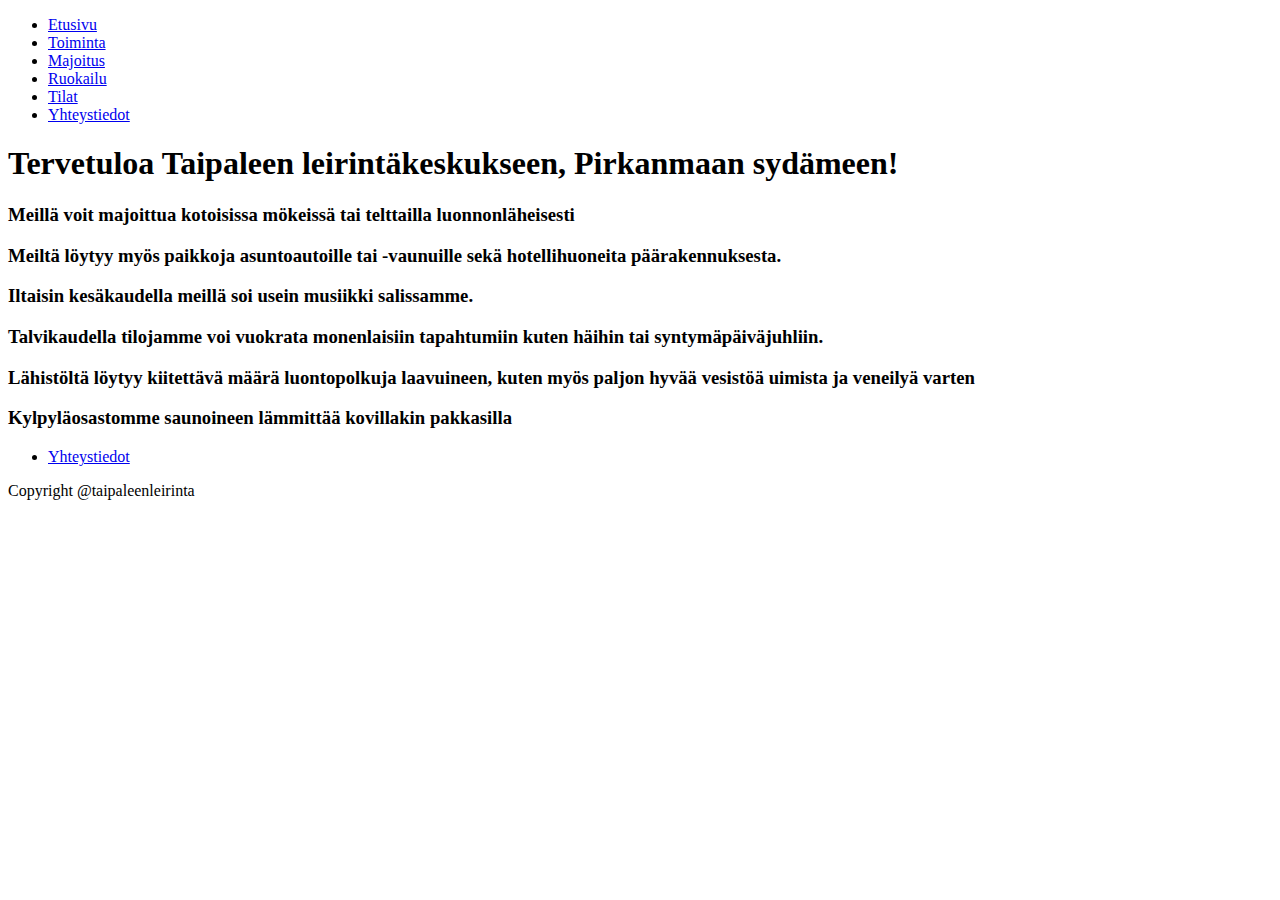
==== index.HTML @ a53e58a3 "Rakennetta etusivulle" ====
<!DOCTYPE html>
<html lang="fi">
<head>
    <meta charset="UTF-8">
    <meta name="viewport" content="width=device-width, initial-scale=1.0">
    <title>Taipleen leirintäkeskus etusivu</title>
    <link rel="stylesheet" href="taipaletyyli.CSS">
</head>
<body><header>
        <nav class="navbar-horizontal">
        <ul>
            <li><a href="#">Etusivu</a></li>
            <li><a href="#">Toiminta</a></li>
            <li><a href="#">Majoitus</a></li>
            <li><a href="#">Ruokailu</a></li>
            <li><a href="#">Tilat</a></li>
            <li><a href="#">Yhteystiedot</a></li>
        </ul>
        </nav>
</header>
<main>
        
        <h1>Tervetuloa Taipaleen leirintäkeskukseen, Pirkanmaan sydämeen!</h1>

        <h3>Meillä voit majoittua kotoisissa mökeissä tai telttailla luonnonläheisesti</h3>
        <h3>Meiltä löytyy myös paikkoja asuntoautoille tai -vaunuille sekä hotellihuoneita päärakennuksesta.</h3>
        <h3> Iltaisin kesäkaudella meillä soi usein musiikki salissamme.</h3>
        <h3>Talvikaudella tilojamme voi vuokrata monenlaisiin tapahtumiin kuten häihin tai syntymäpäiväjuhliin.</h3>
        <h3>Lähistöltä löytyy kiitettävä määrä luontopolkuja laavuineen, kuten myös paljon hyvää vesistöä uimista ja veneilyä varten</h3>
        <h3>Kylpyläosastomme saunoineen lämmittää kovillakin pakkasilla</h3>

</main>
<footer>
    <nav class="navbar-footer">
        <ul>
            <li><a href="#">Yhteystiedot</a></li>
            
        </ul>
    </nav>
    <p>Copyright @taipaleenleirinta</p>
</footer>
    
</body>
</html>
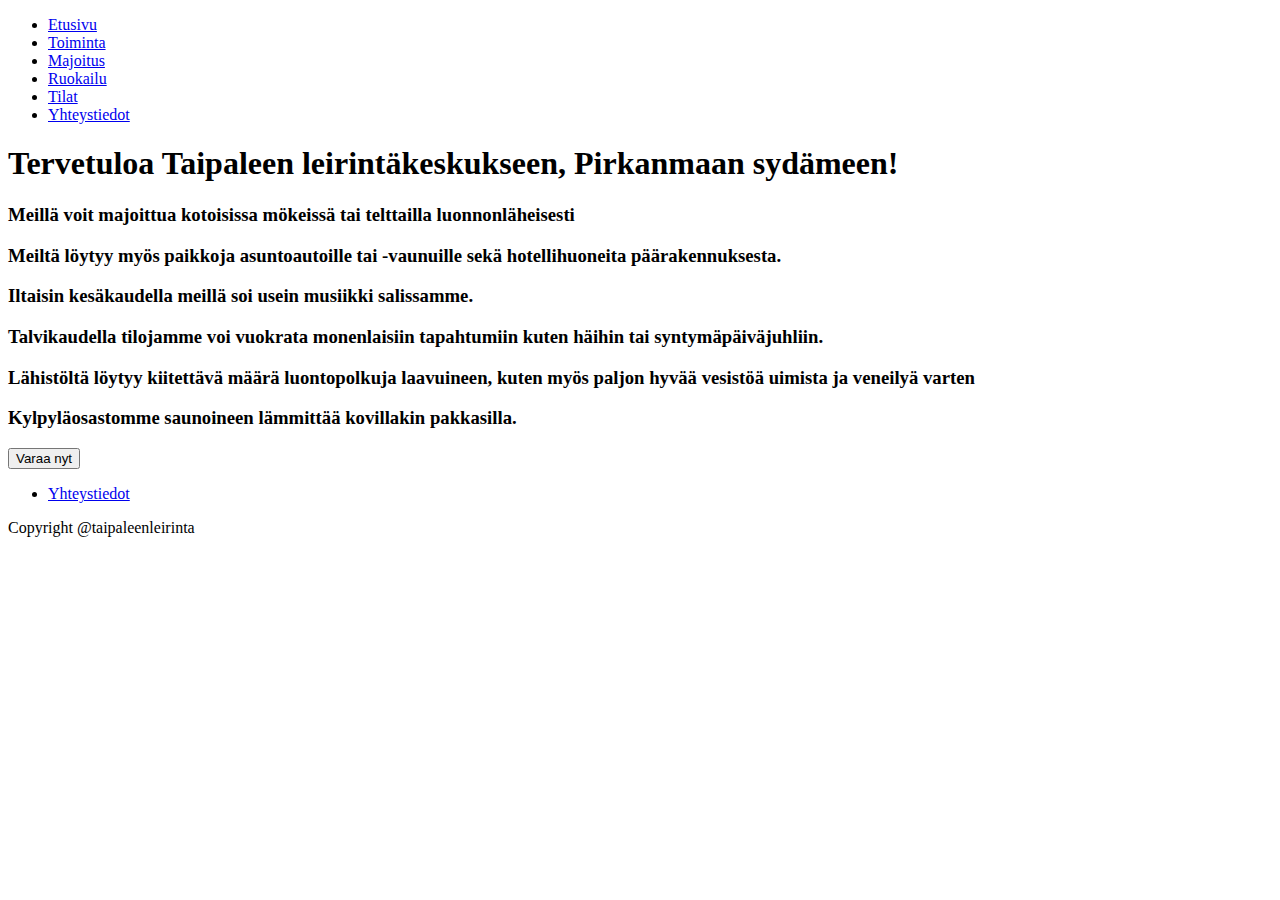
==== commit 2b764c2e: "Rakennetta myös muihin" ====
--- a/index.HTML
+++ b/index.HTML
@@ -9,17 +9,17 @@
 <body><header>
         <nav class="navbar-horizontal">
         <ul>
-            <li><a href="#">Etusivu</a></li>
-            <li><a href="#">Toiminta</a></li>
-            <li><a href="#">Majoitus</a></li>
-            <li><a href="#">Ruokailu</a></li>
-            <li><a href="#">Tilat</a></li>
-            <li><a href="#">Yhteystiedot</a></li>
+            <li><a href="/index.HTML">Etusivu</a></li>
+            <li><a href="/Tilat.HTML">Toiminta</a></li>
+            <li><a href="/Majoitus.HTML">Majoitus</a></li>
+            <li><a href="/Ruokailu.HTML">Ruokailu</a></li>
+            <li><a href="/Tilat.HTML">Tilat</a></li>
+            <li><a href="/Yhteystiedot.HTML">Yhteystiedot</a></li>
         </ul>
         </nav>
 </header>
 <main>
-        
+        <section>
         <h1>Tervetuloa Taipaleen leirintäkeskukseen, Pirkanmaan sydämeen!</h1>
 
         <h3>Meillä voit majoittua kotoisissa mökeissä tai telttailla luonnonläheisesti</h3>
@@ -27,14 +27,18 @@
         <h3> Iltaisin kesäkaudella meillä soi usein musiikki salissamme.</h3>
         <h3>Talvikaudella tilojamme voi vuokrata monenlaisiin tapahtumiin kuten häihin tai syntymäpäiväjuhliin.</h3>
         <h3>Lähistöltä löytyy kiitettävä määrä luontopolkuja laavuineen, kuten myös paljon hyvää vesistöä uimista ja veneilyä varten</h3>
-        <h3>Kylpyläosastomme saunoineen lämmittää kovillakin pakkasilla</h3>
-
+        <h3>Kylpyläosastomme saunoineen lämmittää kovillakin pakkasilla.</h3>
+    </section>
+    
+    <section>
+        <!--Kuvat-->
+    </section>
+    <button class="varaa-button">Varaa nyt</button>
 </main>
 <footer>
     <nav class="navbar-footer">
         <ul>
             <li><a href="#">Yhteystiedot</a></li>
-            
         </ul>
     </nav>
     <p>Copyright @taipaleenleirinta</p>
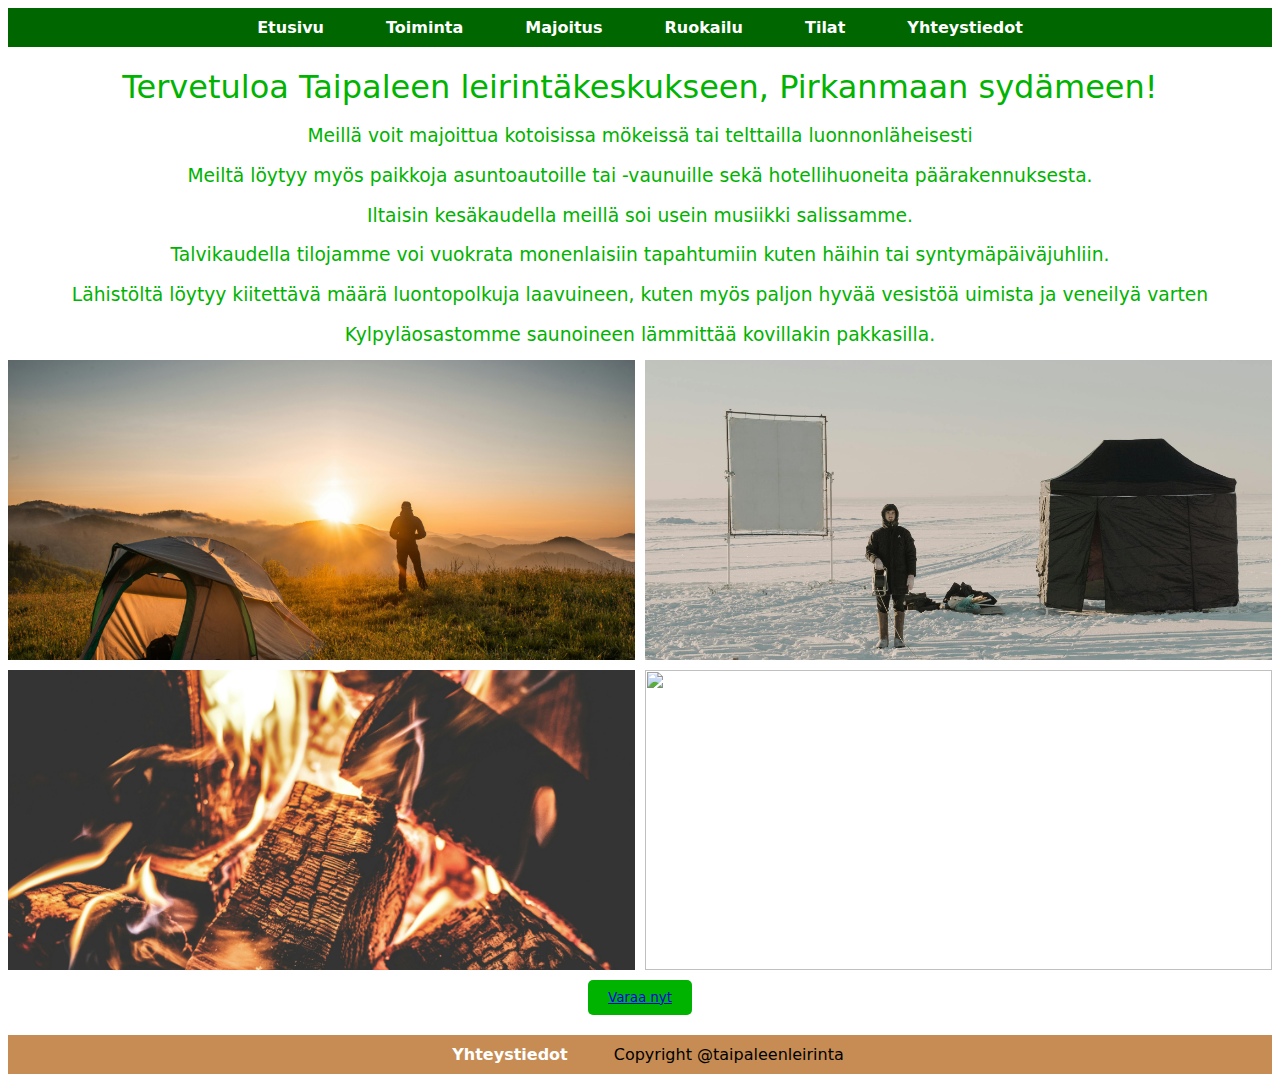
==== commit 21049e91: "Tyyliä" ====
--- a/index.HTML
+++ b/index.HTML
@@ -5,12 +5,13 @@
     <meta name="viewport" content="width=device-width, initial-scale=1.0">
     <title>Taipleen leirintäkeskus etusivu</title>
     <link rel="stylesheet" href="taipaletyyli.CSS">
+     
 </head>
 <body><header>
         <nav class="navbar-horizontal">
         <ul>
             <li><a href="/index.HTML">Etusivu</a></li>
-            <li><a href="/Tilat.HTML">Toiminta</a></li>
+            <li><a href="/Toiminta.HTML">Toiminta</a></li>
             <li><a href="/Majoitus.HTML">Majoitus</a></li>
             <li><a href="/Ruokailu.HTML">Ruokailu</a></li>
             <li><a href="/Tilat.HTML">Tilat</a></li>
@@ -31,17 +32,26 @@
     </section>
     
     <section>
-        <!--Kuvat-->
+        <div class="Etusivu_kuvat">
+        <img src="/Kuvat/Etusivi kuva 1.jpg" alt="Etusivu kuva1">
+
+        <img src="/Kuvat/Etusivu kuva 2.jpg" alt="Etusivu kuva2">
+
+        <img src="/Kuvat/Etusivu kuva 3.jpg" alt="Etusivu kuva3">
+
+        <img src="/Kuvat/" alt="">
+    </div>
     </section>
-    <button class="varaa-button">Varaa nyt</button>
+    <button class="varaa-button"><a href="/Majoitus.HTML">Varaa nyt</a></button>
 </main>
 <footer>
     <nav class="navbar-footer">
         <ul>
             <li><a href="#">Yhteystiedot</a></li>
+            <li>Copyright @taipaleenleirinta</li>
         </ul>
     </nav>
-    <p>Copyright @taipaleenleirinta</p>
+    
 </footer>
     
 </body>
--- a/taipaletyyli.CSS
+++ b/taipaletyyli.CSS
@@ -0,0 +1,258 @@
+*{
+    text-align: center;
+    font-family: 'Coiny', system-ui;
+    font-weight: 100;
+    font-style: normal;
+}
+
+/*body{
+    background-image: url(/Kuvat/Etusivi\ kuva\ 1.jpg);
+} */
+
+h1, h2, h3 {
+    color: #00b300; 
+    text-align: center;
+    margin-bottom: 15px;
+}
+
+
+/*Napit*/
+button {
+    background-color: #00b300; 
+    color: white;
+    font-weight: bold;
+    border: none;
+    padding: 10px 20px;
+    border-radius: 5px;
+    cursor: pointer;
+    transition: background-color 0.3s ease, transform 0.2s ease;
+    margin-top: 10px;
+}
+
+button:hover {
+    background-color: #006600; 
+    transform: scale(1.05);
+}
+/*Sosiaali logoja yhteystiedoissa*/
+
+.social-media {
+    text-align: center;
+}
+
+.social-links {
+    list-style-type: none;
+    padding: 0;
+    display: flex;
+    justify-content: center; 
+    gap: 15px; 
+}
+
+.social-links li {
+    display: inline;
+}
+
+.social-links a {
+    display: block;
+    width: 40px; 
+    height: 40px; 
+    transition: transform 0.3s ease; 
+}
+
+.social-links a:hover {
+    transform: scale(1.1); 
+}
+
+.social-icon {
+    width: 100%;
+    height: 100%;
+    object-fit: cover; 
+}
+
+
+
+
+
+
+
+
+
+
+
+
+
+
+
+
+
+
+
+
+
+
+
+
+
+
+
+
+
+
+
+
+
+
+/*Navi tyyli*/
+.navbar-horizontal {
+    background-color: #006600; 
+    padding: 10px 0;
+}
+
+.navbar-horizontal ul {
+    list-style-type: none; 
+    margin: 0;
+    padding: 0;
+    display: flex; 
+    justify-content: center;
+}
+
+.navbar-horizontal li {
+    margin: 0 15px; 
+}
+
+.navbar-horizontal a {
+    text-decoration: none;
+    color: white;
+    font-weight: bold;
+    padding: 8px 16px;
+    border-radius: 5px;
+    transition: background-color 0.3s, color 0.3s;
+}
+
+
+.navbar-horizontal a:hover {
+    background-color: #244126; 
+    color: #e0e0e0; 
+}
+
+/*Footer navi*/
+.navbar-footer {
+    background-color: #c68c53;
+    padding: 10px 0;
+    margin-top: 20px;
+}
+
+.navbar-footer ul {
+    list-style-type: none; 
+    margin: 0;
+    padding: 0;
+    display: flex; 
+    justify-content: center;
+}
+
+.navbar-footer li {
+    margin: 0 15px; 
+}
+
+.navbar-footer a {
+    text-decoration: none;
+    color: white; 
+    font-weight: bold;
+    padding: 8px 16px;
+    border-radius: 5px;
+    transition: background-color 0.3s, color 0.3s;
+}
+
+
+.navbar-footer a:hover {
+    background-color: #935e2c; 
+    color: #e0e0e0; 
+}
+
+/*lomake majoitus/ruokailu kautta kaikki muu*/
+.reservation1-form {
+    display: none;
+    margin-top: 10px;
+    padding: 10px;
+    border: 1px solid #ccc;
+    border-radius: 5px;
+    background-color: #f9f9f9;
+}
+.form-container {
+    background-color: #f8f8f8;
+    border: 1px solid #ddd;
+    padding: 15px;
+    border-radius: 5px;
+    margin-top: 10px;
+}
+
+input[type="text"], input[type="email"], input[type="number"], select, textarea {
+    width: 100%;
+    padding: 8px;
+    margin-top: 5px;
+    margin-bottom: 15px;
+    border: 1px solid #ddd;
+    border-radius: 4px;
+}
+textarea {
+    width: 20%;
+    height: 200px;
+    padding: 12px; 
+    border: 1px solid #ccc; 
+    border-radius: 5px;
+    font-size: 16px; 
+    font-family: 'Coiny', system-ui, sans-serif; 
+    background-color: #f7f7f7; 
+    color: #333; 
+    resize: vertical; 
+    transition: all 0.3s ease; 
+    margin-bottom: 20px; 
+}
+
+
+textarea:focus {
+    outline: none; 
+    border-color: #00b300; 
+    box-shadow: 0 0 10px rgba(0, 179, 0, 0.5); 
+}
+
+select {
+    width: 30%; 
+    padding: 12px; 
+    border: 1px solid #ccc; 
+    border-radius: 5px; 
+    font-size: 16px; 
+    font-family: 'Coiny', system-ui, sans-serif; 
+    background-color: #f7f7f7; 
+    color: #333; 
+    transition: all 0.3s ease; 
+    margin-bottom: 20px; 
+}
+
+
+select:focus {
+    outline: none; 
+    border-color: #00b300; 
+    box-shadow: 0 0 10px rgba(0, 179, 0, 0.5); 
+}
+
+/* Hover effect for <select> */
+select:hover {
+    border-color: #007b00; 
+}
+label {
+    font-weight: bold;
+    color: #333;
+}
+
+
+
+.Etusivu_kuvat {
+    display: grid;
+    grid-template-columns: repeat(2, 1fr); 
+    gap: 10px; 
+  }
+  
+  .Etusivu_kuvat img {
+    width: 100%; 
+    height: 300px; 
+    object-fit: cover; }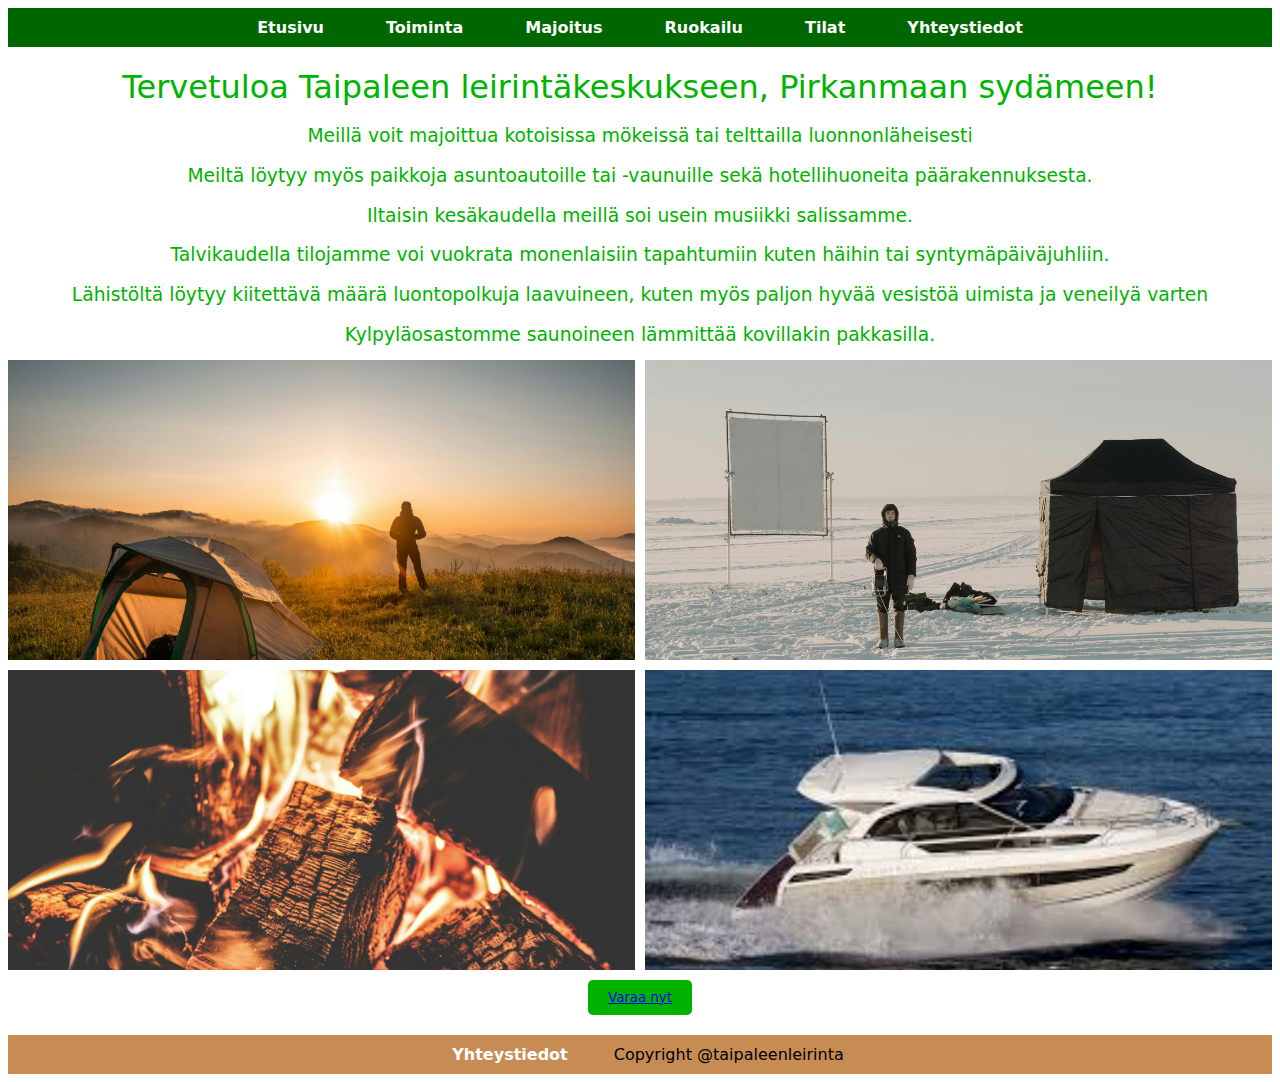
==== commit e2008979: "ruokailu tyyliä" ====
--- a/index.HTML
+++ b/index.HTML
@@ -39,7 +39,7 @@
 
         <img src="/Kuvat/Etusivu kuva 3.jpg" alt="Etusivu kuva3">
 
-        <img src="/Kuvat/" alt="">
+        <img src="/Kuvat/Toiminta sivu vene.jpg" alt="Etusivu kuva4">
     </div>
     </section>
     <button class="varaa-button"><a href="/Majoitus.HTML">Varaa nyt</a></button>
--- a/taipaletyyli.CSS
+++ b/taipaletyyli.CSS
@@ -169,6 +169,7 @@
 }
 
 /*lomake majoitus/ruokailu kautta kaikki muu*/
+
 .reservation1-form {
     display: none;
     margin-top: 10px;
@@ -185,13 +186,20 @@
     margin-top: 10px;
 }
 
-input[type="text"], input[type="email"], input[type="number"], select, textarea {
-    width: 100%;
-    padding: 8px;
-    margin-top: 5px;
-    margin-bottom: 15px;
-    border: 1px solid #ddd;
-    border-radius: 4px;
+form input[type="text"],
+form input[type="email"],
+form input[type="number"],
+form select,
+form textarea {
+    width: 30%; 
+    padding: 12px; 
+    margin-bottom: 20px; 
+    border: 1px solid #ddd; 
+    border-radius: 5px; 
+    font-size: 16px; 
+    color: #000000; 
+    background-color: #f7f7f7; 
+    transition: all 0.3s ease; 
 }
 textarea {
     width: 20%;
@@ -208,6 +216,34 @@
     margin-bottom: 20px; 
 }
 
+#aamiainen ul, #lounas ul, #illallinen ul {
+    list-style-type: none;  
+    padding-left: 0;      
+}
+
+#aamiainen li, #lounas li, #illallinen li {
+    margin-bottom: 8px;  
+}
+
+.order-btn {
+    background-color: #28a745; 
+    color: white; 
+    padding: 10px 20px; 
+    border: none; 
+    border-radius: 5px; 
+    font-size: 16px; 
+    cursor: pointer; 
+    transition: background-color 0.3s, transform 0.1s; 
+}
+
+.order-btn:hover {
+    background-color: #218838; 
+}
+
+.order-btn:active {
+    background-color: #1e7e34; 
+    transform: scale(0.98); 
+}
 
 textarea:focus {
     outline: none; 
@@ -228,6 +264,13 @@
     margin-bottom: 20px; 
 }
 
+form label {
+    font-weight: bold; 
+    color: #333; 
+    font-size: 16px; 
+    margin-bottom: 5px; 
+    display: block; 
+}
 
 select:focus {
     outline: none; 
@@ -255,4 +298,26 @@
   .Etusivu_kuvat img {
     width: 100%; 
     height: 300px; 
-    object-fit: cover; }+    object-fit: cover; }
+
+    #aamiainen, #lounas, #illallinen {
+        text-align: center;
+    }
+    
+  
+    #aamiainen img, #lounas img, #illallinen img {
+        max-width: 100%;       
+        width: auto;          
+        height: auto;        
+        max-height: 400px;    
+        margin: 0 auto;         
+        display: block;         
+        border-radius: 8px;     
+        box-shadow: 0 4px 8px rgba(0, 0, 0, 0.1); 
+    }
+    
+
+    #aamiainen img:hover, #lounas img:hover, #illallinen img:hover {
+        transform: scale(1.05);  
+        transition: transform 0.3s ease-in-out; 
+    }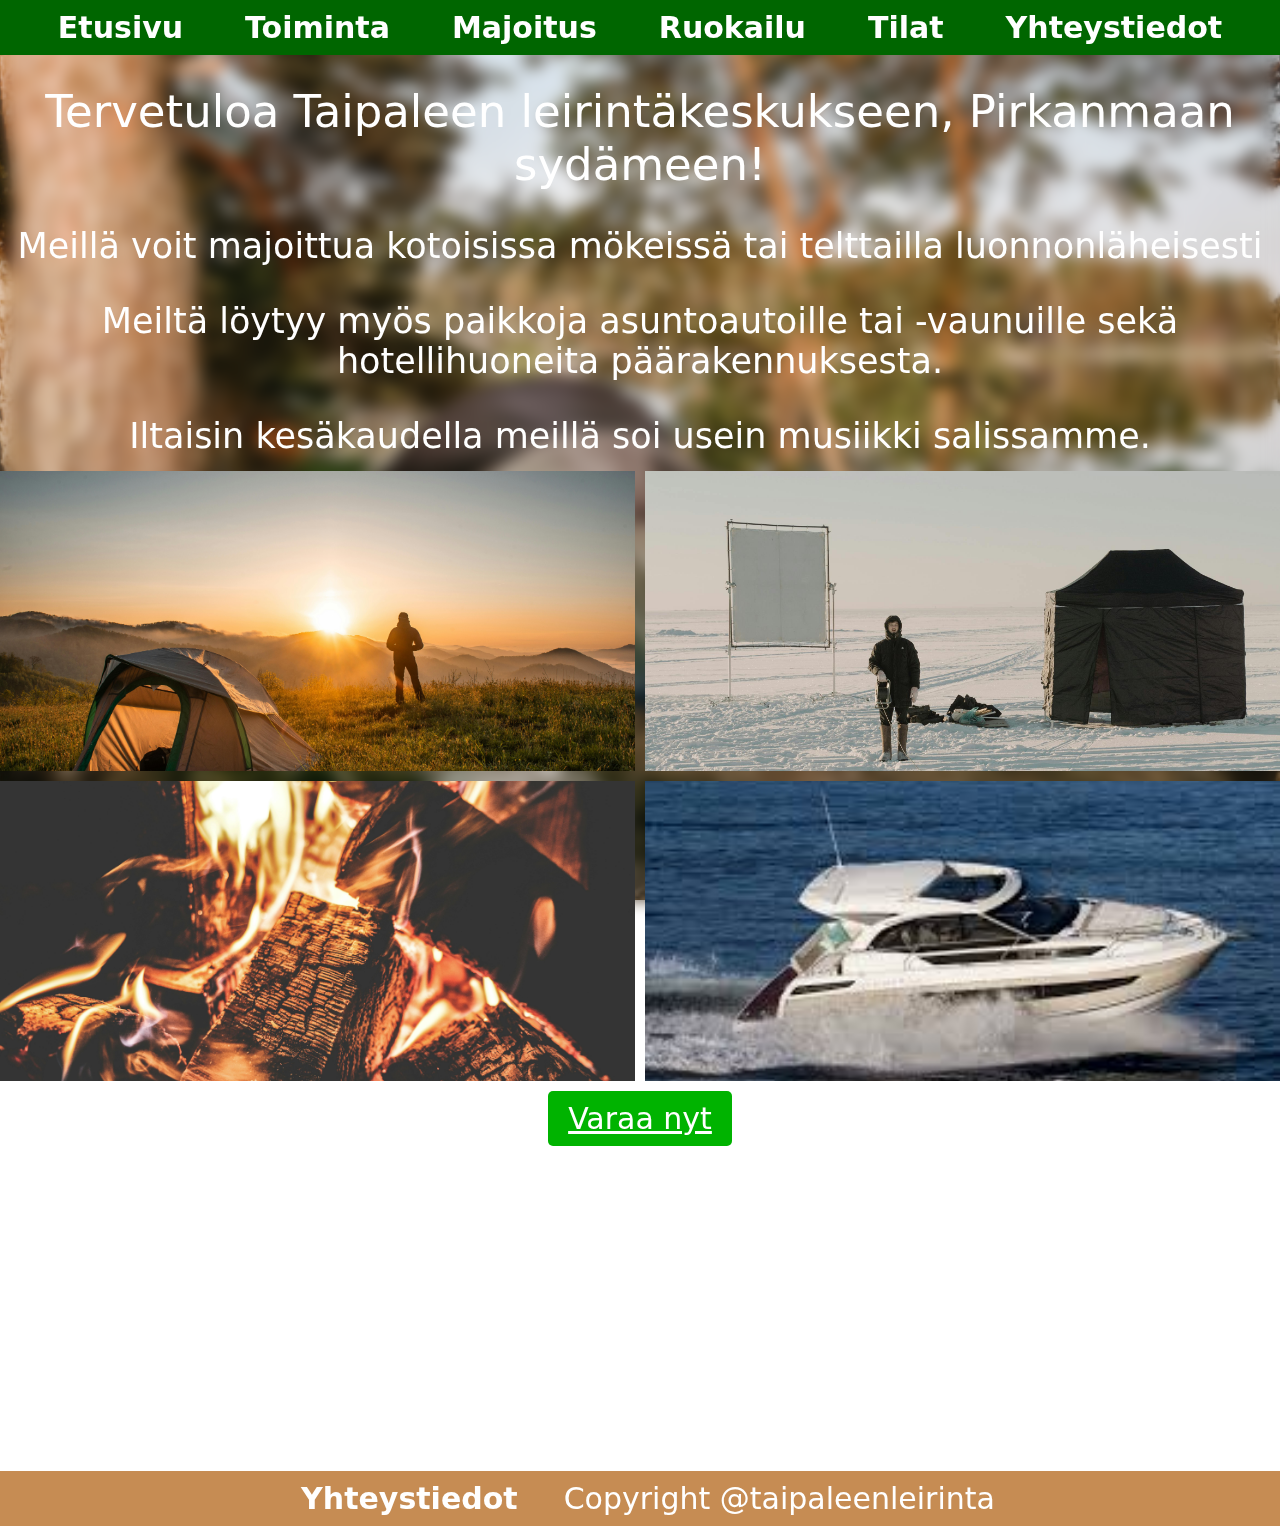
==== commit a11f141a: "Teksti muutos" ====
--- a/index.HTML
+++ b/index.HTML
@@ -26,9 +26,7 @@
         <h3>Meillä voit majoittua kotoisissa mökeissä tai telttailla luonnonläheisesti</h3>
         <h3>Meiltä löytyy myös paikkoja asuntoautoille tai -vaunuille sekä hotellihuoneita päärakennuksesta.</h3>
         <h3> Iltaisin kesäkaudella meillä soi usein musiikki salissamme.</h3>
-        <h3>Talvikaudella tilojamme voi vuokrata monenlaisiin tapahtumiin kuten häihin tai syntymäpäiväjuhliin.</h3>
-        <h3>Lähistöltä löytyy kiitettävä määrä luontopolkuja laavuineen, kuten myös paljon hyvää vesistöä uimista ja veneilyä varten</h3>
-        <h3>Kylpyläosastomme saunoineen lämmittää kovillakin pakkasilla.</h3>
+        
     </section>
     
     <section>
@@ -43,6 +41,10 @@
     </div>
     </section>
     <button class="varaa-button"><a href="/Majoitus.HTML">Varaa nyt</a></button>
+
+    <h3>Talvikaudella tilojamme voi vuokrata monenlaisiin tapahtumiin kuten häihin tai syntymäpäiväjuhliin.</h3>
+        <h3>Lähistöltä löytyy kiitettävä määrä luontopolkuja laavuineen, kuten myös paljon hyvää vesistöä uimista ja veneilyä varten</h3>
+        <h3>Kylpyläosastomme saunoineen lämmittää kovillakin pakkasilla.</h3>
 </main>
 <footer>
     <nav class="navbar-footer">
--- a/taipaletyyli.CSS
+++ b/taipaletyyli.CSS
@@ -3,19 +3,84 @@
     font-family: 'Coiny', system-ui;
     font-weight: 100;
     font-style: normal;
-}
-
-/*body{
-    background-image: url(/Kuvat/Etusivi\ kuva\ 1.jpg);
-} */
-
+    color: #ffffff;
+    font-size: 30px;
+}
+@media (max-width: 768px) {
+    .content-container {
+        padding: 20px;
+        margin: 20px; 
+    }
+
+    .Etusivu_kuvat {
+        grid-template-columns: 1fr; 
+    }
+
+    h1 {
+        font-size: 2em; 
+    }
+
+    h3 {
+        font-size: 1em;
+    }
+}
+
+body{
+    min-height: 100vh;
+    background-image: url('/Kuvat/Taustakuva.png');
+    background-size: cover;   
+    background-position: center center; 
+    background-attachment: fixed; 
+    background-repeat: no-repeat; 
+    margin: 0;
+    padding: 0;
+} 
+body::before {
+    content: "";
+    position: fixed;
+    top: 0;
+    left: 0;
+    right: 0;
+    bottom: 0;
+    background: inherit;
+    filter: blur(8px); /* Blur the background */
+    z-index: -1; /* Keep the blur behind all content */
+}
+main {
+    flex: 1; 
+}
 h1, h2, h3 {
-    color: #00b300; 
+    color: #ffffff; 
     text-align: center;
     margin-bottom: 15px;
-}
-
-
+    font-size: 35px;
+}
+h1{
+    font-size: 45px;
+}
+h2{
+    font-size: 38px;
+}
+p{
+    font-size: 33px;
+}
+
+
+#hotellimajoitus img{
+    width: 450px;
+    height: 350px;
+    border-radius: 30px;
+}
+#mokit img{
+    width: 450px;
+    height: 350px;
+    border-radius: 30px;
+}
+#teltat img {
+    width: 450px;
+    height: 350px;
+    border-radius: 30px;
+}
 /*Napit*/
 button {
     background-color: #00b300; 
@@ -90,17 +155,6 @@
 
 
 
-
-
-
-
-
-
-
-
-
-
-
 /*Navi tyyli*/
 .navbar-horizontal {
     background-color: #006600; 
@@ -139,33 +193,34 @@
     background-color: #c68c53;
     padding: 10px 0;
     margin-top: 20px;
+    text-align: center;
+    width: 100%;
 }
 
 .navbar-footer ul {
-    list-style-type: none; 
+    list-style-type: none;
     margin: 0;
     padding: 0;
-    display: flex; 
+    display: flex;
     justify-content: center;
 }
 
 .navbar-footer li {
-    margin: 0 15px; 
+    margin: 0 15px;
 }
 
 .navbar-footer a {
     text-decoration: none;
-    color: white; 
+    color: white;
     font-weight: bold;
     padding: 8px 16px;
     border-radius: 5px;
     transition: background-color 0.3s, color 0.3s;
 }
 
-
 .navbar-footer a:hover {
-    background-color: #935e2c; 
-    color: #e0e0e0; 
+    background-color: #935e2c;
+    color: #e0e0e0;
 }
 
 /*lomake majoitus/ruokailu kautta kaikki muu*/
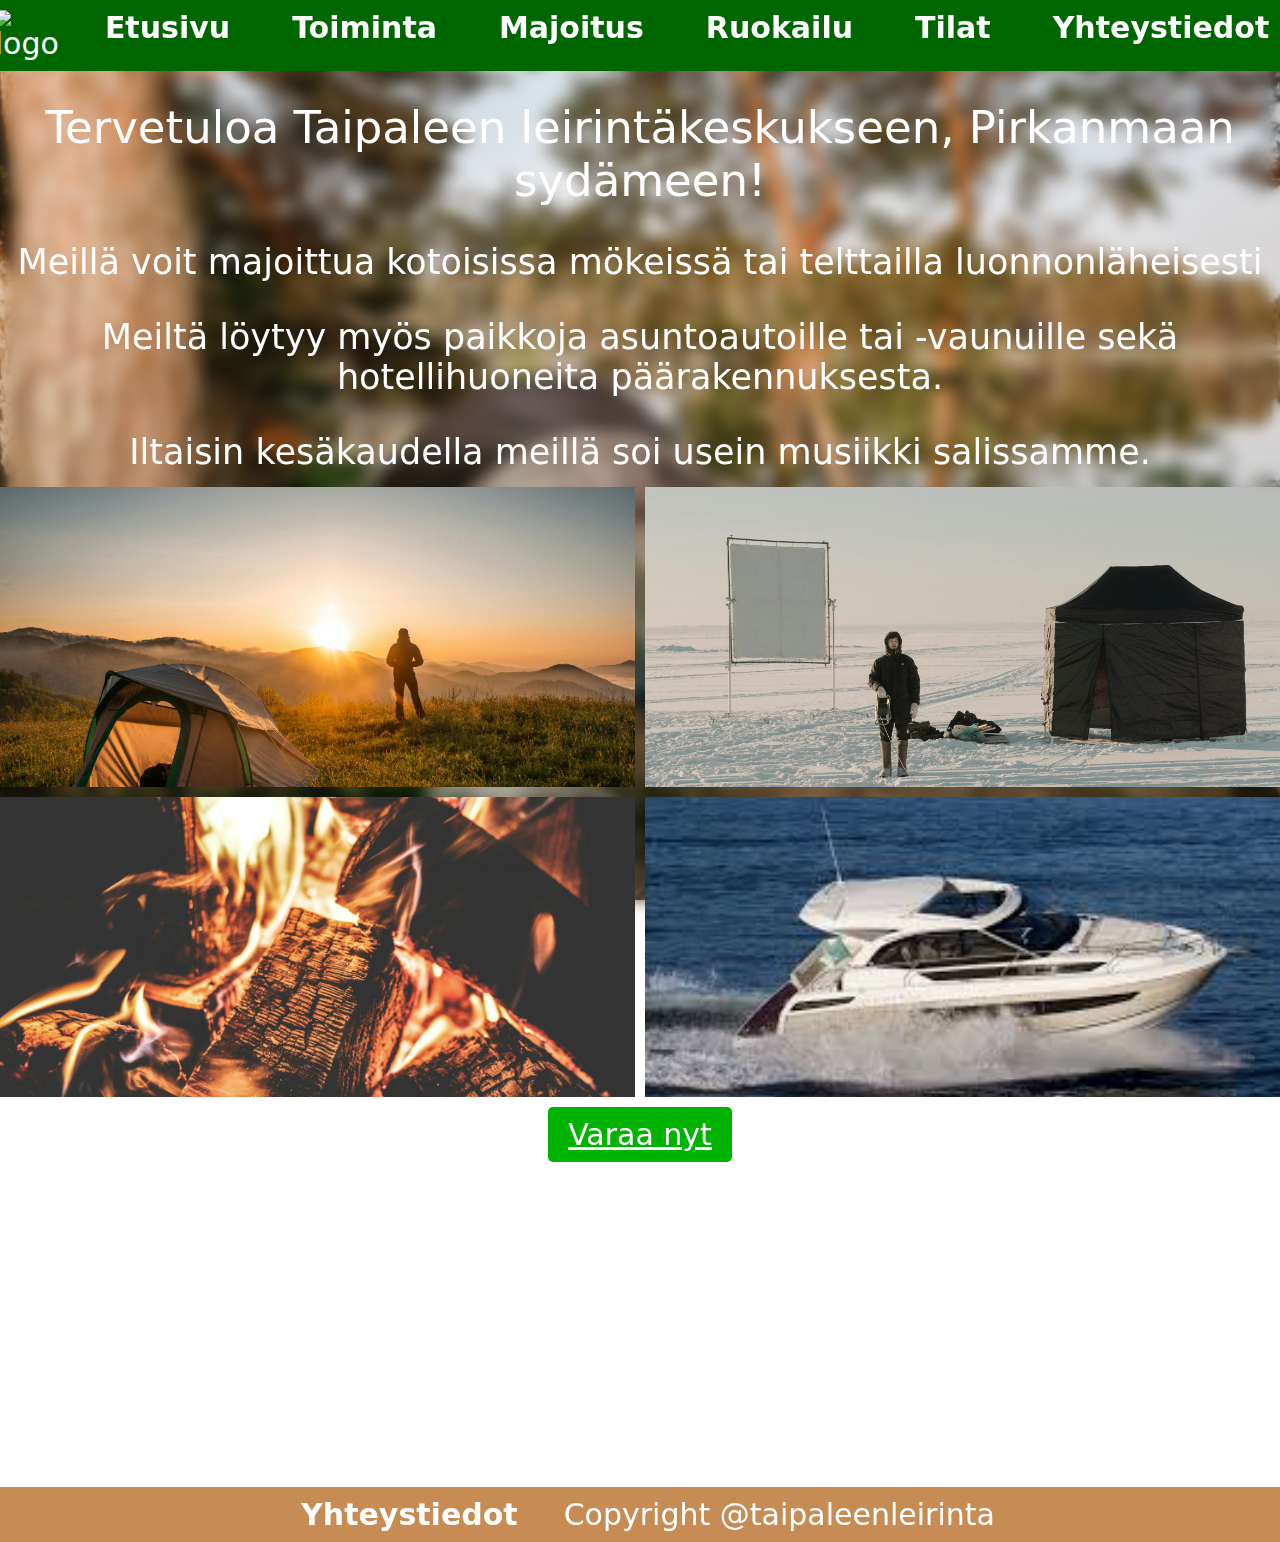
==== commit b4ef58f3: "logo naviin ja favicon" ====
--- a/index.HTML
+++ b/index.HTML
@@ -5,11 +5,12 @@
     <meta name="viewport" content="width=device-width, initial-scale=1.0">
     <title>Taipleen leirintäkeskus etusivu</title>
     <link rel="stylesheet" href="taipaletyyli.CSS">
-     
+    <link rel="icon" type="logo" href="/Kuvat/Logo2.png">
 </head>
 <body><header>
         <nav class="navbar-horizontal">
         <ul>
+            <li><img src="/Kuvat/Logo2.png" alt="logo"></li>
             <li><a href="/index.HTML">Etusivu</a></li>
             <li><a href="/Toiminta.HTML">Toiminta</a></li>
             <li><a href="/Majoitus.HTML">Majoitus</a></li>
--- a/taipaletyyli.CSS
+++ b/taipaletyyli.CSS
@@ -182,7 +182,10 @@
     transition: background-color 0.3s, color 0.3s;
 }
 
-
+.navbar-horizontal img{
+    width: 100px;
+    height: 100px;
+}
 .navbar-horizontal a:hover {
     background-color: #244126; 
     color: #e0e0e0; 
